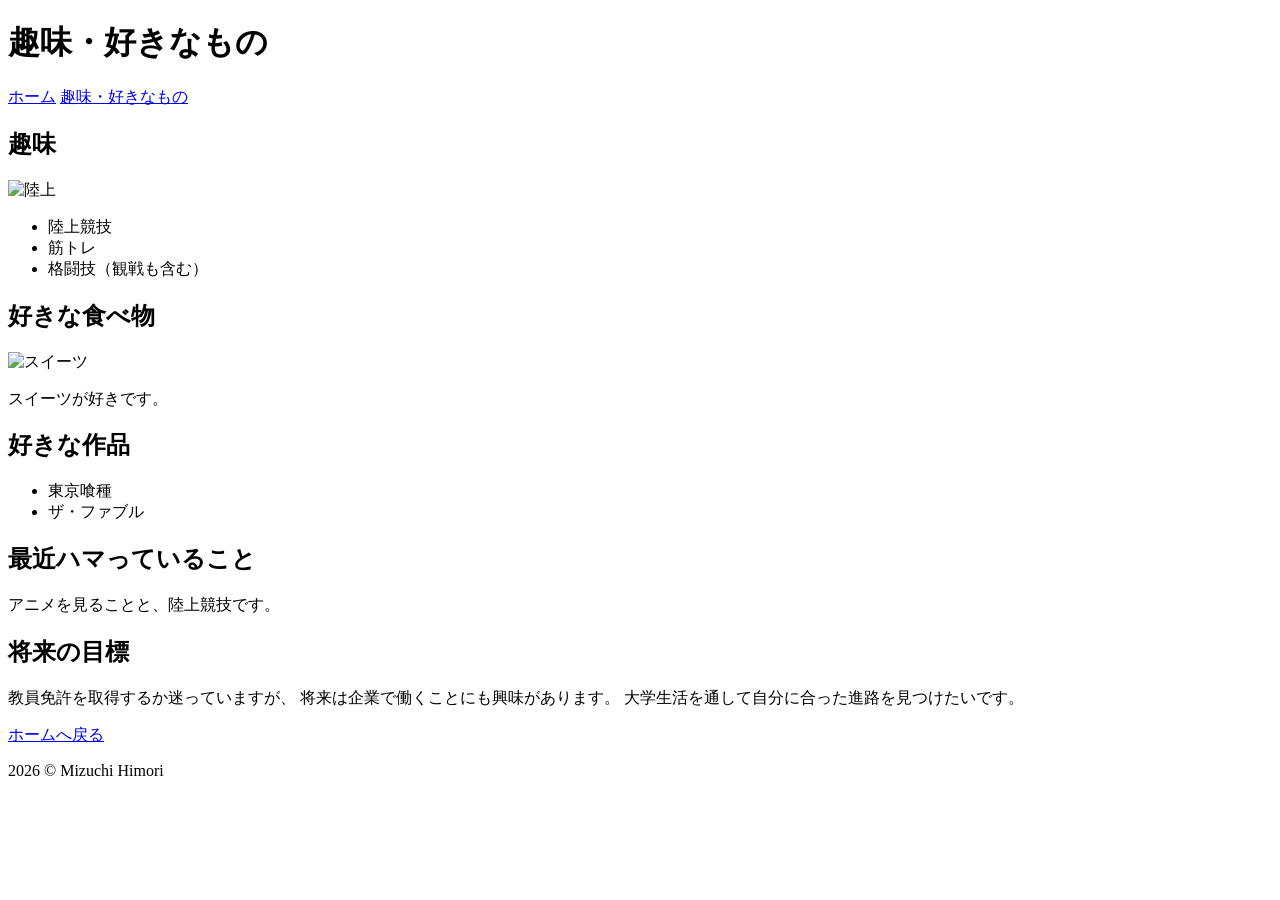
==== hobby.html @ b7edbe17 "Create hobby.html" ====
<!DOCTYPE html>
<html lang="ja">
<head>
    <meta charset="UTF-8">
    <meta name="viewport" content="width=device-width, initial-scale=1.0">
    <title>趣味・好きなもの</title>
    <link rel="stylesheet" href="style.css">
</head>
<body>

<header>
    <h1>趣味・好きなもの</h1>
</header>

<nav>
    <a href="index.html">ホーム</a>
    <a href="hobby.html">趣味・好きなもの</a>
</nav>

<div class="container">

    <h2>趣味</h2>

    <img src="images/running.jpg" alt="陸上" class="photo">

    <ul>
        <li>陸上競技</li>
        <li>筋トレ</li>
        <li>格闘技（観戦も含む）</li>
    </ul>

    <h2>好きな食べ物</h2>

    <img src="images/sweets.jpg" alt="スイーツ" class="photo">

    <p>スイーツが好きです。</p>

    <h2>好きな作品</h2>

    <ul>
        <li>東京喰種</li>
        <li>ザ・ファブル</li>
    </ul>

    <h2>最近ハマっていること</h2>

    <p>アニメを見ることと、陸上競技です。</p>

    <h2>将来の目標</h2>

    <p>
        教員免許を取得するか迷っていますが、
        将来は企業で働くことにも興味があります。
        大学生活を通して自分に合った進路を見つけたいです。
    </p>

    <a class="button" href="index.html">ホームへ戻る</a>

</div>

<footer>
    <p>2026 © Mizuchi Himori</p>
</footer>

</body>
</html>
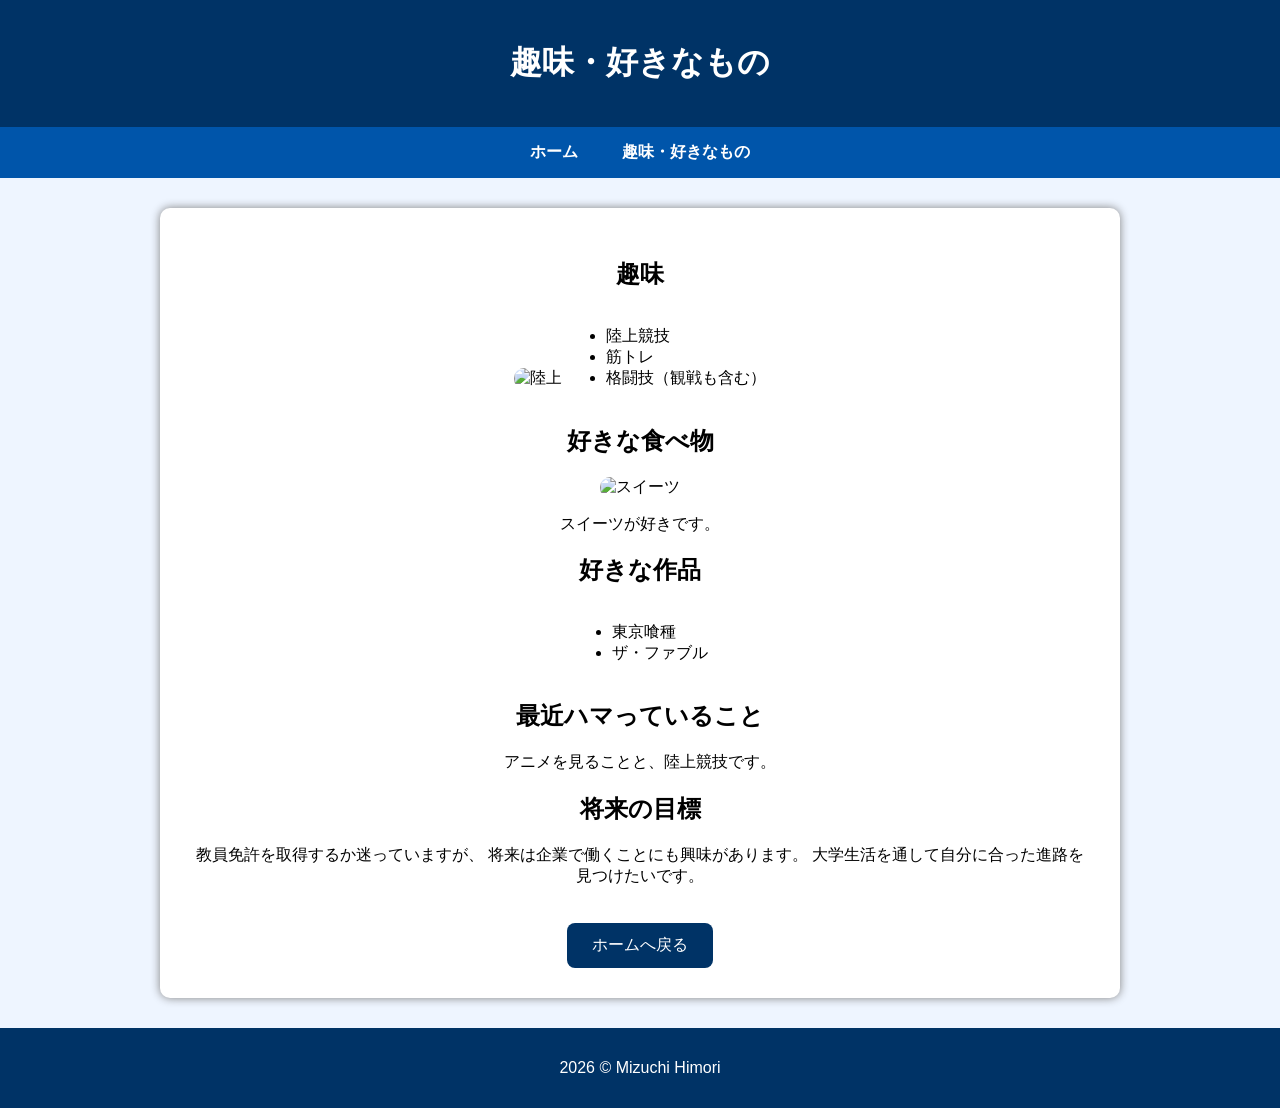
==== commit 1e421019: "Update hobby.html" ====
--- a/hobby.html
+++ b/hobby.html
@@ -13,7 +13,7 @@
 </header>
 
 <nav>
-    <a href="index.html">ホーム</a>
+    <a href="home.html">ホーム</a>
     <a href="hobby.html">趣味・好きなもの</a>
 </nav>
 
@@ -21,7 +21,7 @@
 
     <h2>趣味</h2>
 
-    <img src="images/running.jpg" alt="陸上" class="photo">
+    <img src="images/IMG_4952.jpg" alt="陸上" class="photo">
 
     <ul>
         <li>陸上競技</li>
@@ -31,7 +31,7 @@
 
     <h2>好きな食べ物</h2>
 
-    <img src="images/sweets.jpg" alt="スイーツ" class="photo">
+    <img src="images/IMG_3820.jpg" alt="スイーツ" class="photo">
 
     <p>スイーツが好きです。</p>
 
@@ -54,7 +54,7 @@
         大学生活を通して自分に合った進路を見つけたいです。
     </p>
 
-    <a class="button" href="index.html">ホームへ戻る</a>
+    <a class="button" href="home.html">ホームへ戻る</a>
 
 </div>
 
--- a/style.css
+++ b/style.css
@@ -0,0 +1,97 @@
+body{
+    margin:0;
+    font-family:Arial, sans-serif;
+    background:#eef5ff;
+}
+
+header{
+    background:#003366;
+    color:white;
+    text-align:center;
+    padding:20px;
+}
+
+nav{
+    background:#0055aa;
+    text-align:center;
+    padding:15px;
+}
+
+nav a{
+    color:white;
+    text-decoration:none;
+    margin:20px;
+    font-weight:bold;
+}
+
+nav a:hover{
+    color:yellow;
+}
+
+.container{
+    width:80%;
+    max-width:900px;
+    margin:30px auto;
+    background:white;
+    padding:30px;
+    border-radius:10px;
+    box-shadow:0 0 10px gray;
+    text-align:center;
+}
+
+.profile{
+    width:220px;
+    border-radius:50%;
+    margin-bottom:20px;
+}
+
+.photo{
+    width:300px;
+    border-radius:10px;
+}
+
+table{
+    margin:auto;
+    border-collapse:collapse;
+    width:70%;
+}
+
+table,th,td{
+    border:1px solid gray;
+}
+
+th{
+    background:#cce5ff;
+    padding:10px;
+}
+
+td{
+    padding:10px;
+}
+
+ul{
+    display:inline-block;
+    text-align:left;
+}
+
+.button{
+    display:inline-block;
+    margin-top:20px;
+    padding:12px 25px;
+    background:#003366;
+    color:white;
+    text-decoration:none;
+    border-radius:8px;
+}
+
+.button:hover{
+    background:#0055aa;
+}
+
+footer{
+    margin-top:30px;
+    background:#003366;
+    color:white;
+    text-align:center;
+    padding:15px;
+}
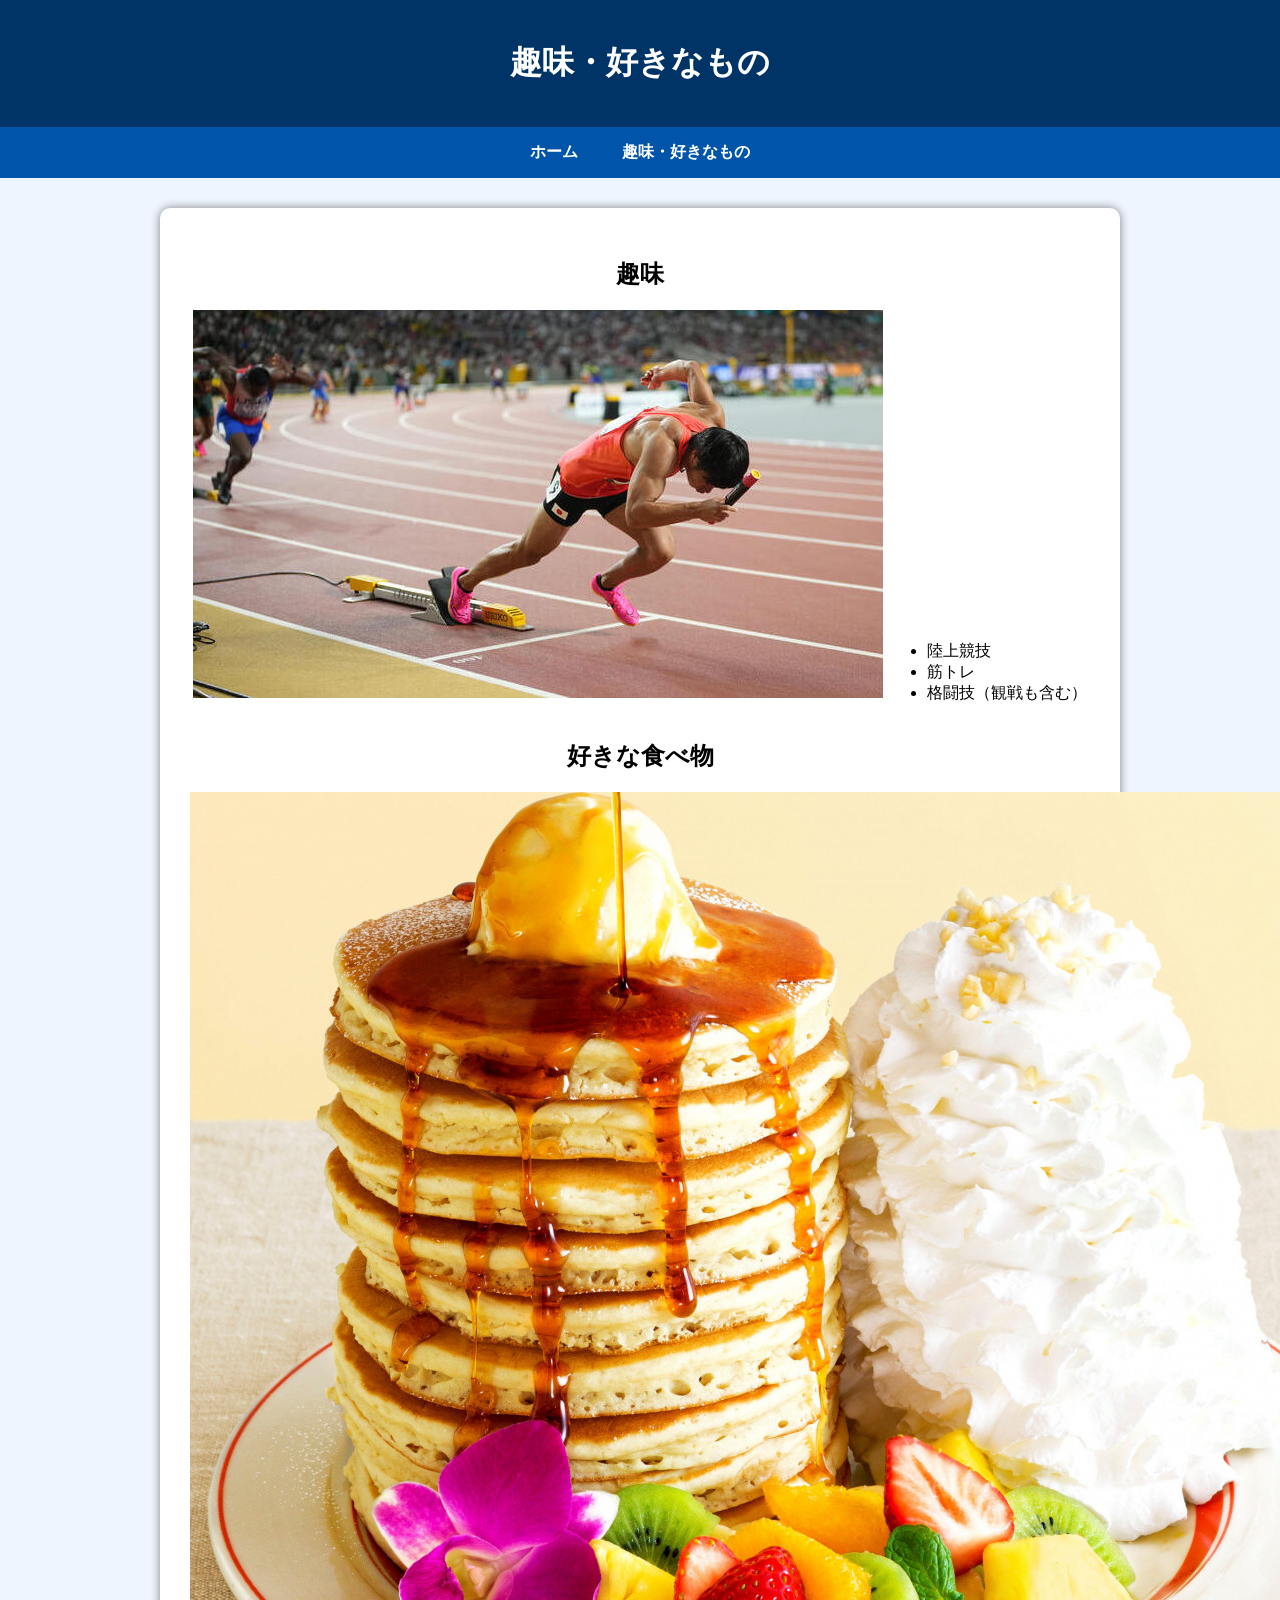
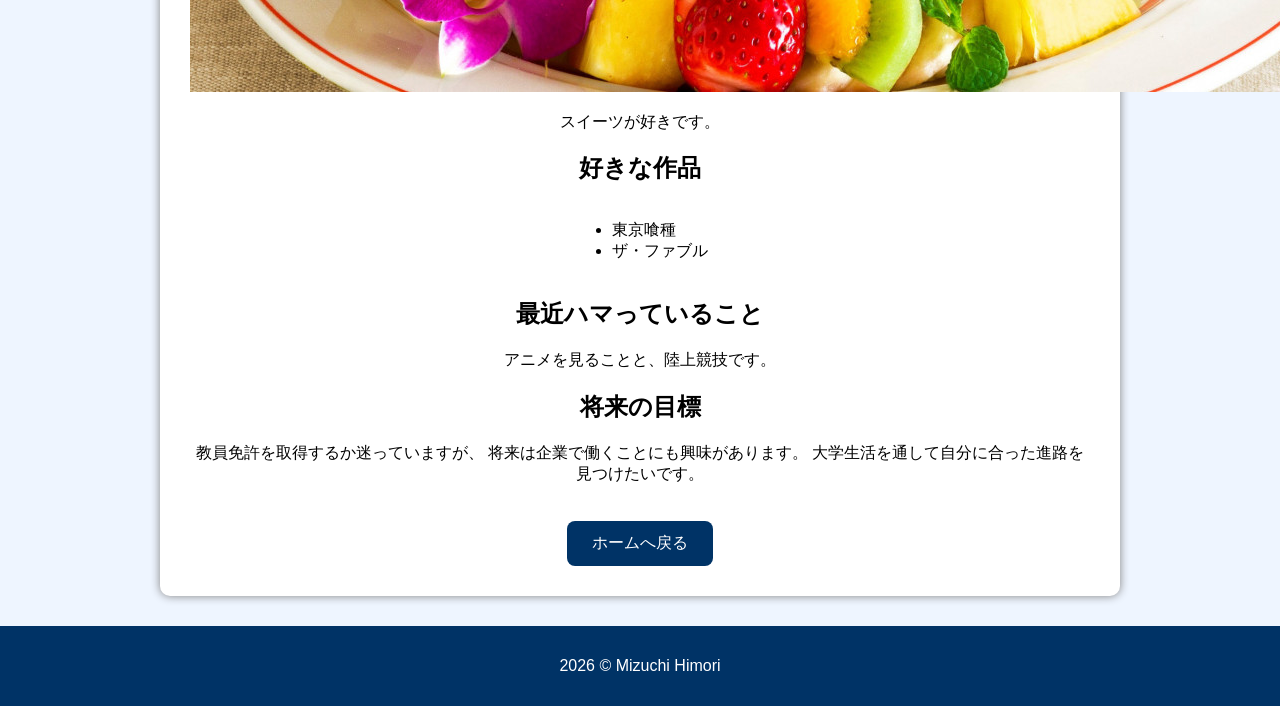
==== commit 8fa37bd2: "Update hobby.html" ====
--- a/hobby.html
+++ b/hobby.html
@@ -21,7 +21,7 @@
 
     <h2>趣味</h2>
 
-    <img src="images/IMG_4952.jpg" alt="陸上" class="photo">
+    <img src="image/陸上.jpg" alt="陸上">
 
     <ul>
         <li>陸上競技</li>
@@ -31,8 +31,8 @@
 
     <h2>好きな食べ物</h2>
 
-    <img src="images/IMG_3820.jpg" alt="スイーツ" class="photo">
-
+   <img src="image/sub1-22-scaled-e1582466659807.jpg" alt="画像">
+    
     <p>スイーツが好きです。</p>
 
     <h2>好きな作品</h2>
